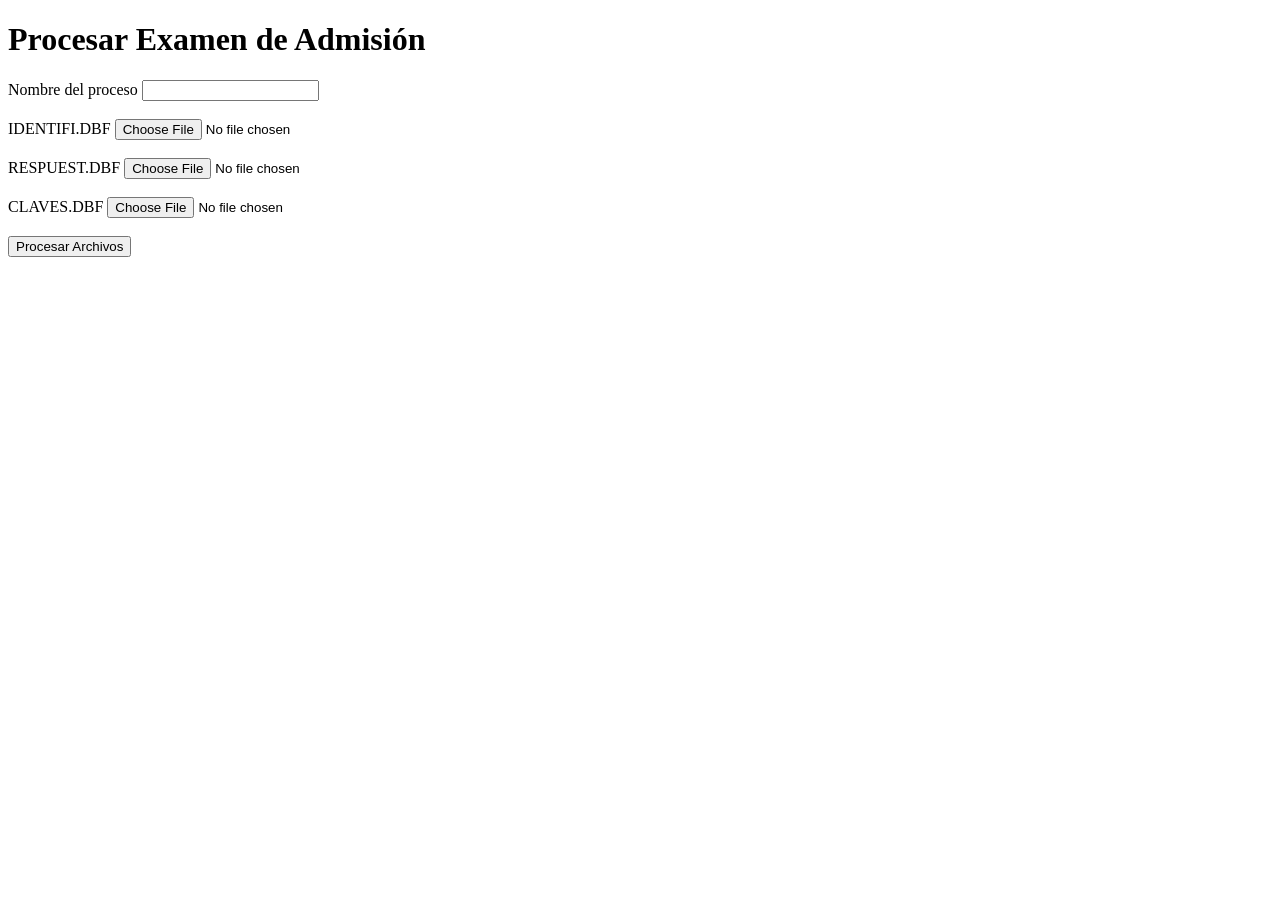
==== src/main/resources/templates/index.html @ be7e5c03 "first commit" ====
<!DOCTYPE html>
<html xmlns:th="http://www.thymeleaf.org">
  <head>
    <title>Sistema Admisión</title>
  </head>
  <body>
    <h1>Procesar Examen de Admisión</h1>

    <form method="post"
          action="/procesar"
          enctype="multipart/form-data">

      <div>
        <label>
          Nombre del proceso
        </label>

        <input type="text"
               name="nombreProceso"
               required>
      </div>

      <br>

      <div>
        <label>
          IDENTIFI.DBF
        </label>

        <input type="file"
               name="identifi"
               required>
      </div>

      <br>

      <div>
        <label>
          RESPUEST.DBF
        </label>

        <input type="file"
               name="respuest"
               required>
      </div>

      <br>

      <div>
        <label>
          CLAVES.DBF
        </label>

        <input type="file"
               name="claves"
               required>
      </div>

      <br>

      <button type="submit">
        Procesar Archivos
      </button>

    </form>
  </body>
</html>
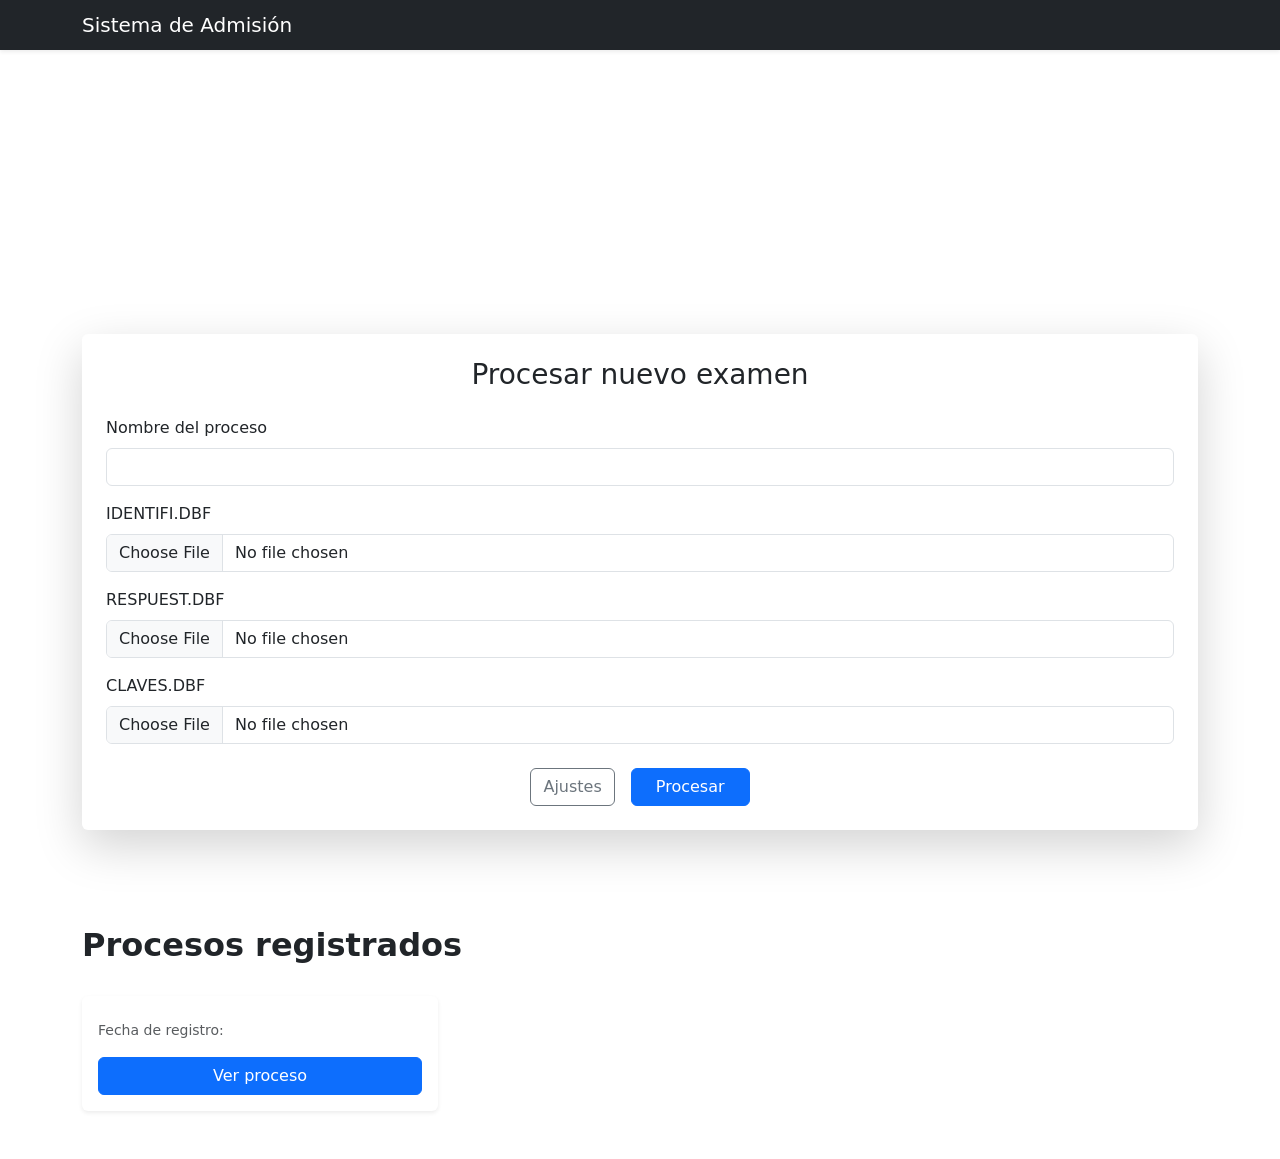
==== commit 42961e7f: "nuevas funciones" ====
--- a/src/main/resources/templates/index.html
+++ b/src/main/resources/templates/index.html
@@ -1,67 +1,232 @@
 <!DOCTYPE html>
-<html xmlns:th="http://www.thymeleaf.org">
+<html lang="es" xmlns:th="http://www.thymeleaf.org">
   <head>
-    <title>Sistema Admisión</title>
+    <meta charset="UTF-8">
+    <meta name="viewport" content="width=device-width, initial-scale=1">
+    <title>Sistema de Admisión</title>
+    <link href="https://cdn.jsdelivr.net/npm/bootstrap@5.3.3/dist/css/bootstrap.min.css"
+          rel="stylesheet">
+    <link rel="stylesheet" th:href="@{/css/style.css}">
+
   </head>
   <body>
-    <h1>Procesar Examen de Admisión</h1>
-
-    <form method="post"
-          action="/procesar"
-          enctype="multipart/form-data">
-
-      <div>
-        <label>
-          Nombre del proceso
-        </label>
-
-        <input type="text"
-               name="nombreProceso"
-               required>
-      </div>
-
-      <br>
-
-      <div>
-        <label>
-          IDENTIFI.DBF
-        </label>
-
-        <input type="file"
-               name="identifi"
-               required>
-      </div>
-
-      <br>
-
-      <div>
-        <label>
-          RESPUEST.DBF
-        </label>
-
-        <input type="file"
-               name="respuest"
-               required>
-      </div>
-
-      <br>
-
-      <div>
-        <label>
-          CLAVES.DBF
-        </label>
-
-        <input type="file"
-               name="claves"
-               required>
-      </div>
-
-      <br>
-
-      <button type="submit">
-        Procesar Archivos
-      </button>
-
-    </form>
+    <nav class="navbar navbar-dark bg-dark shadow-sm">
+      <div class="container">
+            <span class="navbar-brand mb-0 h1">
+                Sistema de Admisión
+            </span>
+      </div>
+    </nav>
+
+    <section class="hero-section text-center text-white">
+
+      <div class="container py-5">
+
+        <h1 class="display-4 fw-bold mb-4">
+          Procesamiento Automático de Exámenes OMR
+        </h1>
+
+        <p class="lead mb-5">
+          Sistema web para procesamiento, calificación y gestión
+          de procesos de admisión universitaria.
+        </p>
+        <div class="card shadow-lg border-0 mx-auto upload-card">
+
+          <div class="card-body p-4">
+
+            <h3 class="mb-4 text-dark">
+              Procesar nuevo examen
+            </h3>
+
+            <form method="post"
+                  action="/procesar"
+                  enctype="multipart/form-data"
+                  id="formProceso">
+
+              <div class="mb-3 text-start">
+                <label class="form-label text-dark">
+                  Nombre del proceso
+                </label>
+
+                <input type="text"
+                       class="form-control"
+                       name="nombreProceso"
+                       required>
+              </div>
+              <div class="mb-3 text-start">
+                <label class="form-label text-dark">
+                  IDENTIFI.DBF
+                </label>
+
+                <input type="file"
+                       class="form-control dbf-file"
+                       name="identifi"
+                       required>
+              </div>
+
+              <div class="mb-3 text-start">
+                <label class="form-label text-dark">
+                  RESPUEST.DBF
+                </label>
+
+                <input type="file"
+                       class="form-control dbf-file"
+                       name="respuest"
+                       required>
+              </div>
+              <div class="mb-4 text-start">
+                <label class="form-label text-dark">
+                  CLAVES.DBF
+                </label>
+
+                <input type="file"
+                       class="form-control dbf-file"
+                       name="claves"
+                       required>
+              </div>
+
+              <input type="hidden"
+                     id="puntajeCorrecta"
+                     name="puntajeCorrecta"
+                     value="20">
+
+              <input type="hidden"
+                     id="puntajeIncorrecta"
+                     name="puntajeIncorrecta"
+                     value="-1.125">
+              <input type="hidden"
+                     id="puntajeBlanca"
+                     name="puntajeBlanca"
+                     value="0">
+
+              <div class="d-flex gap-3 justify-content-center">
+
+                <button type="button"
+                        class="btn btn-outline-secondary"
+                        data-bs-toggle="modal"
+                        data-bs-target="#configModal">
+                  Ajustes
+                </button>
+
+                <button type="submit"
+                        class="btn btn-primary px-4">
+                  Procesar
+                </button>
+              </div>
+            </form>
+          </div>
+        </div>
+      </div>
+    </section>
+
+    <section class="container py-5">
+
+      <div class="d-flex justify-content-between align-items-center mb-4">
+
+        <h2 class="fw-bold">
+          Procesos registrados
+        </h2>
+      </div>
+
+      <div class="row g-4">
+
+        <div class="col-md-6 col-lg-4"
+             th:each="proceso : ${procesos}">
+
+          <div class="card shadow-sm border-0 h-100">
+
+            <div class="card-body">
+
+              <h5 class="card-title fw-bold"
+                  th:text="${proceso.nombre}">
+              </h5>
+              <p class="text-muted small">
+                Fecha de registro:
+              </p>
+
+              <p th:text="${#temporals.format(proceso.fechaCreacion,
+                        'dd/MM/yyyy HH:mm')}">
+              </p>
+
+              <a class="btn btn-primary w-100"
+                 th:href="@{'/proceso/' + ${proceso.id}}">
+                Ver proceso
+              </a>
+            </div>
+          </div>
+        </div>
+      </div>
+    </section>
+
+    <div class="modal fade"
+         id="configModal"
+         tabindex="-1">
+
+      <div class="modal-dialog">
+
+        <div class="modal-content">
+
+          <div class="modal-header">
+
+            <h5 class="modal-title">
+              Configuración de puntajes
+            </h5>
+
+            <button type="button"
+                    class="btn-close"
+                    data-bs-dismiss="modal">
+            </button>
+          </div>
+          <div class="modal-body">
+
+            <div class="mb-3">
+              <label class="form-label">
+                Respuesta correcta
+              </label>
+
+              <input type="number"
+                     step="0.001"
+                     class="form-control"
+                     id="inputCorrecta"
+                     value="20">
+            </div>
+
+            <div class="mb-3">
+              <label class="form-label">
+                Respuesta incorrecta
+              </label>
+
+              <input type="number"
+                     step="0.001"
+                     class="form-control"
+                     id="inputIncorrecta"
+                     value="-1.125">
+            </div>
+            <div class="mb-3">
+              <label class="form-label">
+                Respuesta en blanco
+              </label>
+
+              <input type="number"
+                     step="0.001"
+                     class="form-control"
+                     id="inputBlanca"
+                     value="0">
+            </div>
+          </div>
+
+          <div class="modal-footer">
+
+            <button type="button"
+                    class="btn btn-primary"
+                    id="guardarConfig">
+              Guardar configuración
+            </button>
+          </div>
+        </div>
+      </div>
+    </div>
+    <script src="https://cdn.jsdelivr.net/npm/bootstrap@5.3.3/dist/js/bootstrap.bundle.min.js"></script>
+    <script th:src="@{/js/main.js}"></script>
   </body>
 </html>
